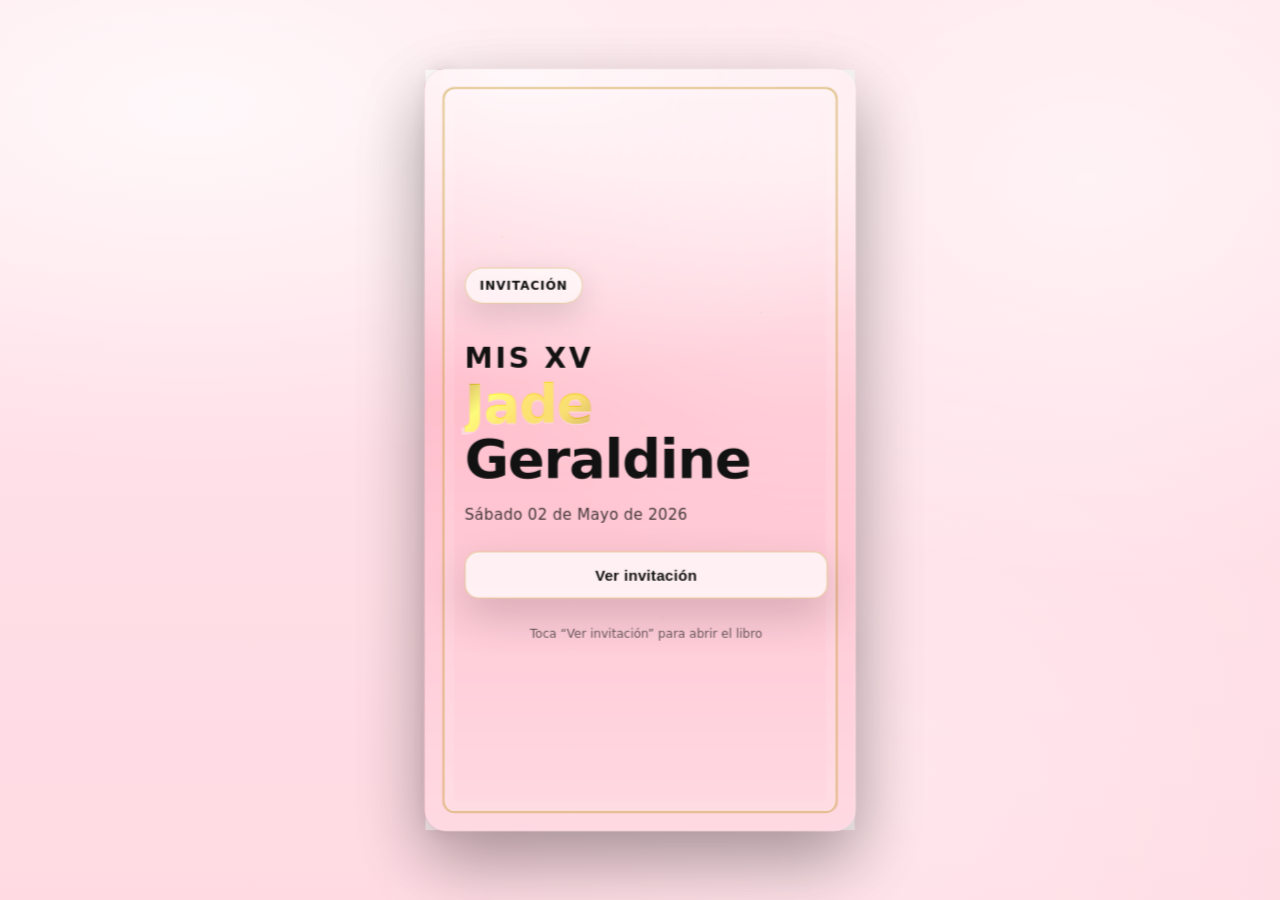
==== index.html @ 967fea39 "add: sección o hoja de Celebración" ====
<!doctype html>
<html lang="es">
  <head>
    <meta charset="utf-8" />
    <meta name="viewport" content="width=device-width, initial-scale=1, viewport-fit=cover" />
    <title>Mis XV - Jade Geraldine</title>
    <meta name="theme-color" content="#ffdae3" />
    <style>
      :root{
        --pink-50:#fff5f7;
        --pink-100:#ffe6ec;
        --pink-200:#ffdae3;
        --pink-300:#f7b7c8;
        --pink-400:#e38b9b;
        --ink:#121212;
        --paper:#fffafc;
        --shadow: rgba(18,18,18,.18);
        --gold: linear-gradient(135deg, #C29118, #FEFB34, #FCD429, #F6CD26, #C29118);
        --gold-ink:#8a5a00;
        --radius: 22px;
        --safe-top: env(safe-area-inset-top, 0px);
        --safe-bottom: env(safe-area-inset-bottom, 0px);
        --safe-left: env(safe-area-inset-left, 0px);
        --safe-right: env(safe-area-inset-right, 0px);
      }

      *{ box-sizing: border-box; }
      html, body { height: 100%; }
      body{
        margin: 0;
        color: var(--ink);
        background-color: var(--pink-200);
        background-image:
          radial-gradient(1200px 600px at 15% 12%, rgba(255,255,255,.75), rgba(255,255,255,0) 60%),
          radial-gradient(900px 700px at 85% 20%, rgba(255,255,255,.55), rgba(255,255,255,0) 58%),
          radial-gradient(900px 900px at 70% 88%, rgba(255,255,255,.30), rgba(255,255,255,0) 60%),
          linear-gradient(180deg, var(--pink-100), var(--pink-200));
        overflow: hidden;
        padding: calc(18px + var(--safe-top)) calc(18px + var(--safe-left)) calc(18px + var(--safe-bottom)) calc(18px + var(--safe-right));
        -webkit-font-smoothing: antialiased;
        -moz-osx-font-smoothing: grayscale;
        font-family: ui-sans-serif, system-ui, -apple-system, Segoe UI, Roboto, Helvetica, Arial, "Apple Color Emoji", "Segoe UI Emoji";
      }

      .stage{
        height: calc(100dvh - (36px + var(--safe-top) + var(--safe-bottom)));
        max-width: 430px;
        margin: 0 auto;
        position: relative;
        display: grid;
        place-items: center;
      }

      .book-wrap{
        width: min(92vw, 430px);
        height: min(86vh, 760px);
        position: relative;
        perspective: 1400px;
        transform-style: preserve-3d;
      }

      .book{
        width: 100%;
        height: 100%;
        position: relative;
        border-radius: var(--radius);
        transform-style: preserve-3d;
      }

      .spine{
        position: absolute;
        left: 0;
        top: 0;
        height: 100%;
        width: 18px;
        border-radius: var(--radius) 0 0 var(--radius);
        background:
          linear-gradient(180deg, rgba(0,0,0,.06), rgba(255,255,255,.10)),
          linear-gradient(180deg, #efb3c3, #e38b9b);
        box-shadow: 8px 0 20px rgba(0,0,0,.18);
        z-index: 6;
        transform: translateZ(2px);
      }

      .cover, .pages-shell{
        position: absolute;
        inset: 0;
        border-radius: var(--radius);
      }

      .cover{
        overflow: hidden;
      }

      .cover{
        z-index: 7;
        transform-origin: left center;
        transform-style: preserve-3d;
        transform: rotateY(0deg) translateZ(4px);
        transition: transform 900ms cubic-bezier(.2,.8,.18,1);
        box-shadow: 0 30px 70px rgba(0,0,0,.22);
        background:
          radial-gradient(900px 520px at 20% 0%, rgba(255,255,255,.8), rgba(255,255,255,0) 60%),
          radial-gradient(700px 700px at 90% 10%, rgba(255,255,255,.55), rgba(255,255,255,0) 62%),
          linear-gradient(180deg, #ffd9e3 0%, #ffc0ce 45%, #ffdae3 100%);
      }

      .cover::before{
        content:"";
        position:absolute;
        inset: 18px;
        border-radius: calc(var(--radius) - 10px);
        border: 2px solid rgba(194,145,24,.45);
        box-shadow:
          inset 0 0 0 1px rgba(255,255,255,.35),
          inset 0 0 0 10px rgba(255,255,255,.10);
      }

      .cover::after{
        content:"";
        position:absolute;
        inset: 0;
        background:
          radial-gradient(2px 2px at 18% 22%, rgba(194,145,24,.25), rgba(194,145,24,0) 70%),
          radial-gradient(2px 2px at 78% 32%, rgba(194,145,24,.20), rgba(194,145,24,0) 70%),
          radial-gradient(2px 2px at 55% 72%, rgba(194,145,24,.16), rgba(194,145,24,0) 70%);
        opacity: .75;
        pointer-events: none;
      }

      .cover-inner{
        height: 100%;
        padding: 34px 28px 26px 40px;
        display: flex;
        flex-direction: column;
        justify-content: center;
        gap: 18px;
        position: relative;
      }

      .badge{
        width: fit-content;
        padding: 10px 14px;
        border-radius: 999px;
        background: rgba(255,255,255,.65);
        border: 1px solid rgba(194,145,24,.35);
        box-shadow: 0 12px 30px rgba(0,0,0,.12);
        font-weight: 700;
        letter-spacing: .08em;
        text-transform: uppercase;
        font-size: 12px;
      }

      .title{
        margin: 0;
        font-size: clamp(34px, 9vw, 54px);
        line-height: 1.02;
        letter-spacing: -.02em;
      }

      .title .gold{
        display: inline-block;
        background: var(--gold);
        -webkit-background-clip: text;
        background-clip: text;
        -webkit-text-fill-color: transparent;
        color: transparent;
        text-shadow: 0 1px 0 rgba(255,255,255,.35);
      }

      .subtitle{
        margin: 0;
        font-size: 15px;
        color: rgba(18,18,18,.78);
        letter-spacing: .02em;
      }

      .open-btn{
        margin-top: 10px;
        width: 100%;
        border: 0;
        cursor: pointer;
        padding: 14px 16px;
        border-radius: 14px;
        font-size: 15px;
        font-weight: 800;
        letter-spacing: .02em;
        background: rgba(255,255,255,.72);
        color: var(--ink);
        box-shadow: 0 18px 42px rgba(0,0,0,.16);
        border: 1px solid rgba(194,145,24,.40);
        transition: transform 180ms ease, box-shadow 180ms ease;
      }

      .open-btn:active{
        transform: translateY(1px) scale(.995);
        box-shadow: 0 12px 28px rgba(0,0,0,.14);
      }

      .hint{
        font-size: 12px;
        color: rgba(18,18,18,.62);
        text-align: center;
        margin-top: 10px;
      }

      .pages-shell{
        z-index: 5;
        background:
          linear-gradient(180deg, rgba(255,255,255,.92), rgba(255,255,255,.84)),
          radial-gradient(1200px 600px at 30% 0%, rgba(255,255,255,.65), rgba(255,255,255,0) 60%);
        border: 1px solid rgba(0,0,0,.06);
        box-shadow: 0 26px 70px rgba(0,0,0,.18);
        transform-style: preserve-3d;
        overflow: visible;
      }

      body.is-open .pages-shell{
        z-index: 10;
      }

      .pages{
        height: 100%;
        overflow: visible;
        position: relative;
        transform-style: preserve-3d;
      }

      .page{
        height: 100%;
        position: absolute;
        inset: 0;
        padding: 30px 22px 28px 34px;
        display: none;
        align-content: start;
        gap: 18px;
        transform-origin: left center;
        transform: rotateY(0deg) translateZ(4px);
        opacity: 0;
        filter: brightness(1);
        transform-style: preserve-3d;
        backface-visibility: hidden;
        transition: transform 900ms cubic-bezier(.2,.8,.18,1), opacity 900ms cubic-bezier(.2,.8,.18,1), filter 900ms cubic-bezier(.2,.8,.18,1);
        z-index: 0;
        background:
          linear-gradient(180deg, rgba(255,255,255,.82), rgba(255,255,255,.62));
        will-change: transform, opacity, filter;
      }

      .page.page-home{
        padding-top: 22px;
        gap: 14px;
      }

      .page.page-ceremony{
        gap: 12px;
      }

      .page.page-home .photo-frame{
        width: min(68%, 240px);
        margin: 2px auto 0;
      }

      .page.page-home .divider{
        margin: 2px 0;
      }

      .page.is-visible{
        display: grid;
        opacity: 1;
      }

      .page.is-shelved{
        display: none !important;
      }

      .page.is-active{
        z-index: 2;
      }

      .page.is-under{
        z-index: 1;
      }

      .page.turn-out{
        transform: rotateY(-150deg) translateZ(10px) translateX(-8px);
        opacity: .98;
        filter: brightness(.95);
        z-index: 3;
        box-shadow: -24px 0 50px rgba(0,0,0,.18);
      }

      .page::before{
        content:"";
        position:absolute;
        inset: 14px 14px 16px 14px;
        border-radius: 18px;
        border: 1px solid rgba(194,145,24,.26);
        pointer-events: none;
      }

      .page::after{
        content:"";
        position:absolute;
        top: 0;
        right: 0;
        width: 70px;
        height: 70px;
        background:
          linear-gradient(225deg, rgba(0,0,0,.10), rgba(0,0,0,0) 55%),
          radial-gradient(60px 60px at 0% 100%, rgba(255,255,255,.85), rgba(255,255,255,0) 70%);
        clip-path: polygon(100% 0, 0 0, 100% 100%);
        opacity: .25;
        pointer-events: none;
      }

      .kicker{
        font-weight: 800;
        letter-spacing: .12em;
        text-transform: uppercase;
        font-size: 12px;
        color: rgba(18,18,18,.70);
      }

      .name{
        margin: 0;
        font-size: clamp(44px, 12vw, 70px);
        line-height: .98;
        letter-spacing: -.03em;
      }

      .date{
        display: flex;
        align-items: baseline;
        gap: 10px;
        font-weight: 900;
        justify-content: center;
        align-self: center;
        text-align: center;
        font-size: clamp(18px, 5.4vw, 24px);
      }

      .date .d{
        font-size: inherit;
      }

      .date .sep{
        width: 10px;
        height: 10px;
        border-radius: 999px;
        background: rgba(18,18,18,.20);
        transform: translateY(-5px);
      }

      .date .m, .date .y{
        font-size: inherit;
        letter-spacing: .02em;
      }

      .countdown{
        width: 100%;
        display: grid;
        grid-template-columns: repeat(4, 1fr);
        gap: 10px;
        background: rgba(255,255,255,.70);
        border: 1px solid rgba(0,0,0,.06);
        border-radius: 16px;
        padding: 12px;
        box-shadow: 0 16px 40px rgba(0,0,0,.14);
      }

      .cd-item{
        display: grid;
        justify-items: center;
        gap: 4px;
        padding: 8px 6px;
        border-radius: 12px;
        background: rgba(255,255,255,.72);
        border: 1px solid rgba(194,145,24,.16);
      }

      .cd-num{
        font-variant-numeric: tabular-nums;
        font-size: 20px;
        font-weight: 900;
        background: var(--gold);
        -webkit-background-clip: text;
        background-clip: text;
        -webkit-text-fill-color: transparent;
        color: transparent;
      }

      .cd-label{
        font-size: 11px;
        letter-spacing: .06em;
        text-transform: uppercase;
        color: rgba(18,18,18,.62);
        font-weight: 800;
      }

      .divider{
        width: 100%;
        height: 1px;
        background: linear-gradient(90deg, rgba(194,145,24,0), rgba(194,145,24,.55), rgba(194,145,24,0));
        margin: 6px 0;
      }

      .text{
        margin: 0;
        color: rgba(18,18,18,.78);
        line-height: 1.55;
        font-size: 14px;
      }

      .photo-frame{
        width: min(72%, 260px);
        aspect-ratio: 1 / 1;
        border-radius: 999px;
        margin: 4px auto 2px;
        padding: 10px;
        background: var(--gold);
        box-shadow: 0 18px 46px rgba(0,0,0,.16);
        position: relative;
      }

      .photo-frame::before{
        content:"";
        position:absolute;
        inset: 7px;
        border-radius: 999px;
        background: rgba(255,255,255,.65);
      }

      .photo{
        position: relative;
        width: 100%;
        height: 100%;
        border-radius: 999px;
        display: block;
        object-fit: cover;
        box-shadow: inset 0 0 0 1px rgba(0,0,0,.06);
        background: rgba(255,255,255,.92);
      }

      body.is-open .cover{
        transform: rotateY(-150deg) translateZ(4px);
        pointer-events: none;
        z-index: 3;
      }

      body.is-open{
        overflow: hidden;
      }

      .topbar{
        position: absolute;
        top: 12px;
        right: 12px;
        left: 12px;
        z-index: 8;
        display: flex;
        justify-content: space-between;
        align-items: center;
        gap: 10px;
        pointer-events: none;
      }

      .chip{
        pointer-events: auto;
        display: inline-flex;
        align-items: center;
        gap: 8px;
        padding: 10px 12px;
        border-radius: 999px;
        background: rgba(255,255,255,.68);
        border: 1px solid rgba(0,0,0,.08);
        box-shadow: 0 14px 36px rgba(0,0,0,.12);
        font-weight: 800;
        font-size: 12px;
      }

      .chip b{
        font-weight: 900;
        background: var(--gold);
        -webkit-background-clip: text;
        background-clip: text;
        -webkit-text-fill-color: transparent;
        color: transparent;
      }

      .chip button{
        border: 0;
        background: transparent;
        cursor: pointer;
        font: inherit;
        padding: 0;
        color: rgba(18,18,18,.7);
      }

      .chip.is-hidden{
        opacity: 0 !important;
        visibility: hidden !important;
        pointer-events: none !important;
      }

      .hide-when-closed{ opacity: 0; transform: translateY(-6px); transition: opacity 240ms ease, transform 240ms ease; }
      body.is-open .hide-when-closed{ opacity: 1; transform: translateY(0px); }

      .pager{
        position: absolute;
        left: 28px;
        right: 28px;
        bottom: 34px;
        z-index: 14;
        display: flex;
        justify-content: space-between;
        gap: 10px;
        opacity: 0;
        --pager-z: 130px;
        transform: translate3d(0,10px,var(--pager-z));
        pointer-events: none;
        transition: opacity 240ms ease, transform 240ms ease;
      }

      body.is-open .pager{
        opacity: 1;
        transform: translate3d(0,0,var(--pager-z));
        pointer-events: auto;
      }

      .pager-btn{
        border: 1px solid rgba(0,0,0,.55);
        background: rgba(255,255,255,.92);
        color: rgba(0,0,0,.92);
        border-radius: 12px;
        padding: 10px 16px;
        font-size: 14px;
        font-weight: 800;
        cursor: pointer;
        min-width: 112px;
        box-shadow: 0 12px 28px rgba(0,0,0,.12);
        transition: transform 140ms ease, opacity 140ms ease;
      }

      .pager-indicator{
        position: absolute;
        left: 50%;
        top: 50%;
        transform: translate(-50%, -50%);
        font-weight: 800;
        letter-spacing: .08em;
        color: rgba(0,0,0,.45);
        font-size: 12px;
        pointer-events: none;
        user-select: none;
      }

      .poem{
        margin: 0;
        color: rgba(18,18,18,.78);
        line-height: 1.7;
        font-size: 14px;
        white-space: pre-line;
      }

      .map-card{
        border-radius: 18px;
        overflow: hidden;
        border: 1px solid rgba(0,0,0,.10);
        background: rgba(255,255,255,.70);
        box-shadow: 0 18px 46px rgba(0,0,0,.12);
      }

      .map-embed{
        width: 100%;
        height: clamp(190px, 30vh, 260px);
        border: 0;
        display: block;
      }

      .map-actions{
        display: flex;
        gap: 10px;
      }

      .map-link{
        text-decoration: none;
        display: inline-flex;
        align-items: center;
        justify-content: center;
      }

      .pager-btn:active{
        transform: scale(.98);
      }

      .pager-btn.is-hidden{
        opacity: 0;
        visibility: hidden;
        pointer-events: none;
      }

      .pager-btn.is-disabled{
        opacity: .45;
        pointer-events: none;
      }

      .music-toggle{
        position: absolute;
        top: 22px;
        right: 18px;
        z-index: 12;
        width: 58px;
        height: 58px;
        border-radius: 999px;
        border: 2px solid rgba(255,255,255,.42);
        background: rgba(22,22,24,.55);
        -webkit-backdrop-filter: blur(2px);
        backdrop-filter: blur(2px);
        box-shadow: 0 14px 30px rgba(0,0,0,.26);
        display: grid;
        place-items: center;
        cursor: pointer;
        opacity: 0;
        --music-z: 120px;
        transform: translate3d(0,-8px,var(--music-z));
        pointer-events: none;
        transition: opacity 220ms ease, transform 220ms ease;
        touch-action: manipulation;
      }

      body.is-open .music-toggle{
        opacity: 1;
        transform: translate3d(0,0,var(--music-z));
        pointer-events: auto;
      }

      .music-toggle svg{
        width: 30px;
        height: 30px;
        color: #f2f2f2;
        display: block;
        filter: drop-shadow(0 2px 2px rgba(0,0,0,.3));
      }

      .music-toggle.is-playing svg{
        animation: pulseMusic 1.5s ease-in-out infinite;
      }

      .music-toggle .music-slash{
        opacity: 0;
        transition: opacity 180ms ease;
      }

      .music-toggle.is-muted .music-slash{
        opacity: 1;
      }

      @keyframes pulseMusic{
        0% { transform: scale(1); }
        50% { transform: scale(.88); }
        100% { transform: scale(1); }
      }

      @media (prefers-reduced-motion: reduce){
        .cover{ transition: none; }
        .page{ animation: none !important; }
        .open-btn{ transition: none; }
        .music-toggle svg{ animation: none !important; }
      }
    </style>
  </head>
  <body>
    <main class="stage" aria-label="Invitación de XV años">
      <div class="book-wrap">
        <div class="topbar">
          <div class="chip hide-when-closed" id="dateChip" aria-hidden="true"><b>02</b> / <span id="monthChip">MAYO</span> / <span id="yearChip">2026</span></div>
        </div>

        <div class="book" role="region" aria-label="Libro de invitación">
          <div class="spine" aria-hidden="true"></div>

          <section class="pages-shell" aria-label="Páginas">
            <div class="pages" id="pages" tabindex="0">
              <section class="page page-home" data-page="1" aria-label="Página 1">
                <div class="kicker">Mis XV</div>
                <h1 class="name">
                  <span class="gold">Jade</span> Geraldine
                </h1>
                <div class="photo-frame" aria-label="Foto">
                  <img class="photo" src="./foto.png" alt="Foto de Jade Geraldine" loading="eager" decoding="async" />
                </div>
                <div class="date" aria-label="Fecha del evento">
                  <div class="d">02</div>
                  <div class="sep" aria-hidden="true"></div>
                  <div class="m">MAYO</div>
                  <div class="sep" aria-hidden="true"></div>
                  <div class="y">2026</div>
                </div>
                <div class="divider"></div>
                <div class="countdown" aria-label="Cuenta regresiva">
                  <div class="cd-item">
                    <div class="cd-num" id="cdDays">--</div>
                    <div class="cd-label">Días</div>
                  </div>
                  <div class="cd-item">
                    <div class="cd-num" id="cdHours">--</div>
                    <div class="cd-label">Horas</div>
                  </div>
                  <div class="cd-item">
                    <div class="cd-num" id="cdMins">--</div>
                    <div class="cd-label">Min</div>
                  </div>
                  <div class="cd-item">
                    <div class="cd-num" id="cdSecs">--</div>
                    <div class="cd-label">Seg</div>
                  </div>
                </div>
              </section>

              <section class="page is-shelved" data-page="6" aria-label="Página 6">
                <div class="kicker">Detalles</div>
                <h2 class="title" style="margin:0">
                  <span class="gold">Jade</span> Geraldine
                </h2>
                <div class="photo-frame" aria-label="Foto">
                  <img class="photo" src="./foto.png" alt="Foto de Jade Geraldine" loading="lazy" decoding="async" />
                </div>
                <p class="text">Página extra para que puedas probar el efecto de “pasar hoja” con Siguiente/Anterior.</p>
                <div class="divider"></div>
                <p class="text" style="font-weight:800">Sábado 02 de Mayo de 2026</p>
                <p class="text">Aquí después agregamos: ceremonia, recepción, ubicación, dress code, confirmación y galería.</p>
              </section>

              <section class="page" data-page="2" aria-label="Página 2">
                <div class="kicker">Poema</div>
                <h2 class="title" style="margin:0">
                  XV Años: <span class="gold">Un recuerdo que perdura</span>
                </h2>
                <div class="divider"></div>
                <p class="poem">Quince años no son solo tiempo, son huellas, risas y un gran camino.
Hoy que el festejo ha llegado a su calma, el agradecimiento florece en mi alma.</p>
                <p class="poem">Gracias por ser cómplices de este momento,
por el cariño, el apoyo y el sentimiento.
Llevo conmigo el recuerdo de este día,
y el amor de quienes son mi mayor alegría.</p>
                <p class="poem">Comienza una etapa, un nuevo destino,
más firme, más fuerte y más definido.
Gracias por ser parte de mi historia,
guardaré estos XV como mi mejor memoria.</p>
              </section>

              <section class="page" data-page="3" aria-label="Página 3">
                <div class="kicker">Agradecimientos</div>
                <h2 class="title" style="margin:0">Gracias</h2>
                <div class="divider"></div>
                <p class="poem">Hoy celebro un sueño rodeada de las personas que más quiero. Gracias a mis papás y padrinos por ser mi mayor apoyo; gracias por su presencia y cariño constante. A todos los que nos acompañan: gracias por hacer de esta noche un recuerdo eterno. ¡Gracias por ser parte de mi historia!</p>
                <div class="divider"></div>
                <p class="poem"><b>Papás:</b> Ana Belén Corrales Carrillo</p>
                <p class="poem"><b>Padrinos:</b> Eugenia Carrillo Sánchez<br />Lázaro Corrales Hernández</p>
              </section>

              <section class="page page-ceremony" data-page="4" aria-label="Página 4">
                <div class="kicker">Ceremonia</div>
                <h2 class="title" style="margin:0">Parroquia del Sagrado Corazón de Jesús</h2>
                <div class="divider"></div>
                <div class="map-card" aria-label="Mapa de ubicación">
                  <iframe
                    class="map-embed"
                    loading="lazy"
                    referrerpolicy="no-referrer-when-downgrade"
                    src="https://www.google.com/maps?q=Parroquia%20del%20Sagrado%20Coraz%C3%B3n%20de%20Jes%C3%BAs%20Cabo%20San%20Roque%2028%2C%20Amp.%20Gabriel%20Hern%C3%A1ndez%2C%20Gustavo%20A.%20Madero%2C%2007080%20Ciudad%20de%20M%C3%A9xico%2C%20CDMX&output=embed"
                    title="Mapa - Ceremonia"
                    aria-label="Google Maps - Ceremonia"
                  ></iframe>
                </div>
                <p class="poem"><b>Dirección:</b> Cabo San Roque 28, Amp. Gabriel Hernández, Gustavo A. Madero, 07080 Ciudad de México, CDMX</p>
                <p class="poem"><b>Hora:</b> 7:00 PM</p>
              </section>

              <section class="page page-ceremony" data-page="5" aria-label="Página 5">
                <div class="kicker">Celebración</div>
                <h2 class="title" style="margin:0">JARDIN BETO´S</h2>
                <div class="divider"></div>
                <div class="map-card" aria-label="Mapa de ubicación">
                  <iframe
                    class="map-embed"
                    loading="lazy"
                    referrerpolicy="no-referrer-when-downgrade"
                    src="https://www.google.com/maps?q=Gral.%20Mariano%20Salas%20198%2C%20Triunfo%20de%20la%20Rep%C3%BAblica%2C%20Gustavo%20A.%20Madero%2C%2007070%20Ciudad%20de%20M%C3%A9xico%2C%20CDMX&output=embed"
                    title="Mapa - Celebración"
                    aria-label="Google Maps - Celebración"
                  ></iframe>
                </div>
                <p class="poem"><b>Dirección:</b> Gral. Mariano Salas 198, Triunfo de la República, Gustavo A. Madero, 07070 Ciudad de México, CDMX</p>
                <p class="poem"><b>Hora:</b> 8:30 PM</p>
              </section>
            </div>
          </section>

          <button class="music-toggle" id="musicToggle" type="button" aria-label="Reproducir música">
            <svg viewBox="0 0 24 24" aria-hidden="true" focusable="false">
              <path id="musicNotePath" fill="currentColor" d="M12 3v10.55A4 4 0 1 0 14 17V7h4V3h-6z"></path>
              <path class="music-slash" id="musicSlashPath" d="M5 19L19 5" fill="none" stroke="currentColor" stroke-width="2.2" stroke-linecap="round"></path>
            </svg>
          </button>

          <div class="pager" aria-label="Navegación de páginas">
            <button type="button" class="pager-btn is-hidden" id="prevPage">Anterior</button>
            <div class="pager-indicator" id="pageIndicator" aria-label="Número de página">1</div>
            <button type="button" class="pager-btn" id="nextPage">Siguiente</button>
          </div>

          <audio id="music" preload="auto" loop>
            <source src="./song.mp4" type="audio/mp4" />
          </audio>

          <section class="cover" aria-label="Portada">
            <div class="cover-inner">
              <div class="badge">Invitación</div>
              <h1 class="title">
                <span style="font-size:.52em; font-weight:800; letter-spacing:.10em; text-transform:uppercase;">Mis XV</span><br />
                <span class="gold">Jade</span> Geraldine
              </h1>
              <p class="subtitle">Sábado 02 de Mayo de 2026</p>
              <button class="open-btn" id="openInvitation" type="button">Ver invitación</button>
              <div class="hint">Toca “Ver invitación” para abrir el libro</div>
            </div>
          </section>
        </div>
      </div>
    </main>

    <script>
      (function () {
        const openBtn = document.getElementById('openInvitation');
        const dateChip = document.getElementById('dateChip');
        const prevPageBtn = document.getElementById('prevPage');
        const nextPageBtn = document.getElementById('nextPage');
        const pageIndicator = document.getElementById('pageIndicator');
        const music = document.getElementById('music');
        const musicToggle = document.getElementById('musicToggle');
        const musicSlashPath = document.getElementById('musicSlashPath');
        const pageEls = Array.from(document.querySelectorAll('.page:not(.is-shelved)'));

        const cdDays = document.getElementById('cdDays');
        const cdHours = document.getElementById('cdHours');
        const cdMins = document.getElementById('cdMins');
        const cdSecs = document.getElementById('cdSecs');
        const prefersReducedMotion = window.matchMedia('(prefers-reduced-motion: reduce)').matches;
        let currentPageIndex = 0;
        let isTransitioning = false;

        const target = new Date(2026, 4, 2, 0, 0, 0, 0);

        function pad2(n) {
          return String(n).padStart(2, '0');
        }

        function updateCountdown() {
          const now = new Date();
          const diff = Math.max(0, target.getTime() - now.getTime());
          const totalSeconds = Math.floor(diff / 1000);
          const days = Math.floor(totalSeconds / 86400);
          const hours = Math.floor((totalSeconds % 86400) / 3600);
          const mins = Math.floor((totalSeconds % 3600) / 60);
          const secs = totalSeconds % 60;

          cdDays.textContent = String(days);
          cdHours.textContent = pad2(hours);
          cdMins.textContent = pad2(mins);
          cdSecs.textContent = pad2(secs);
        }

        updateCountdown();
        window.setInterval(updateCountdown, 1000);

        function updateMusicButton() {
          const isPlaying = !music.paused && !music.ended;
          musicToggle.classList.toggle('is-playing', isPlaying);
          musicToggle.classList.toggle('is-muted', !isPlaying);
          musicSlashPath.style.opacity = isPlaying ? '0' : '1';
          musicToggle.setAttribute('aria-label', isPlaying ? 'Pausar música' : 'Reproducir música');
        }

        function setMusicPlaying(shouldPlay) {
          if (shouldPlay) {
            music.muted = false;
            music.volume = 0.7;
            music.play()
              .then(updateMusicButton)
              .catch(updateMusicButton);
            return;
          }
          music.pause();
          music.muted = true;
          updateMusicButton();
        }

        function updateNavButtons() {
          prevPageBtn.classList.toggle('is-hidden', currentPageIndex === 0);
          nextPageBtn.classList.toggle('is-disabled', currentPageIndex === pageEls.length - 1);
          dateChip.classList.add('is-hidden');
          pageIndicator.textContent = String(currentPageIndex + 1);
        }

        function clearAnimClasses(el) {
          el.classList.remove('turn-out');
        }

        function changePage(nextIndex, direction) {
          if (isTransitioning || nextIndex < 0 || nextIndex >= pageEls.length || nextIndex === currentPageIndex) return;
          isTransitioning = true;

          const current = pageEls[currentPageIndex];
          const next = pageEls[nextIndex];
          const outClass = 'turn-out';

          clearAnimClasses(current);
          clearAnimClasses(next);

          if (prefersReducedMotion) {
            current.classList.remove('is-active', 'is-visible');
            next.classList.add('is-visible', 'is-active');
            currentPageIndex = nextIndex;
            updateNavButtons();
            isTransitioning = false;
            return;
          }

          next.classList.add('is-visible', 'is-under');
          requestAnimationFrame(() => {
            current.classList.add('is-visible');
            current.classList.add(outClass);
          });

          window.setTimeout(() => {
            current.classList.remove('is-active', 'is-visible');
            clearAnimClasses(current);
            next.classList.remove('is-under');
            next.classList.add('is-active');
            currentPageIndex = nextIndex;
            updateNavButtons();
            isTransitioning = false;
          }, 900);
        }

        openBtn.addEventListener('click', () => {
          document.body.classList.add('is-open');
          setMusicPlaying(true);
          currentPageIndex = 0;
          pageEls.forEach((el, idx) => {
            clearAnimClasses(el);
            el.classList.toggle('is-active', idx === 0);
            el.classList.toggle('is-visible', idx === 0);
          });
          updateNavButtons();
        });

        let lastToggleAt = 0;
        function toggleMusic(event) {
          if (event) {
            event.preventDefault();
            event.stopPropagation();
          }
          const now = Date.now();
          if (now - lastToggleAt < 420) return;
          lastToggleAt = now;
          setMusicPlaying(music.paused);
        }

        const supportsPointer = 'PointerEvent' in window;
        if (supportsPointer) {
          musicToggle.addEventListener('pointerdown', toggleMusic, { passive: false });
          musicToggle.addEventListener('click', (event) => {
            event.preventDefault();
            event.stopPropagation();
          }, { passive: false });
        } else {
          musicToggle.addEventListener('touchstart', toggleMusic, { passive: false });
          musicToggle.addEventListener('click', toggleMusic);
        }

        music.addEventListener('play', updateMusicButton);
        music.addEventListener('pause', updateMusicButton);

        nextPageBtn.addEventListener('click', () => {
          changePage(currentPageIndex + 1, 'next');
        });

        prevPageBtn.addEventListener('click', () => {
          changePage(currentPageIndex - 1, 'prev');
        });

        pageEls.forEach((el) => el.classList.remove('is-active', 'is-visible', 'is-under'));
        pageEls[0].classList.add('is-active', 'is-visible');
        music.muted = true;
        updateMusicButton();
        updateNavButtons();
      })();
    </script>
  </body>
</html>
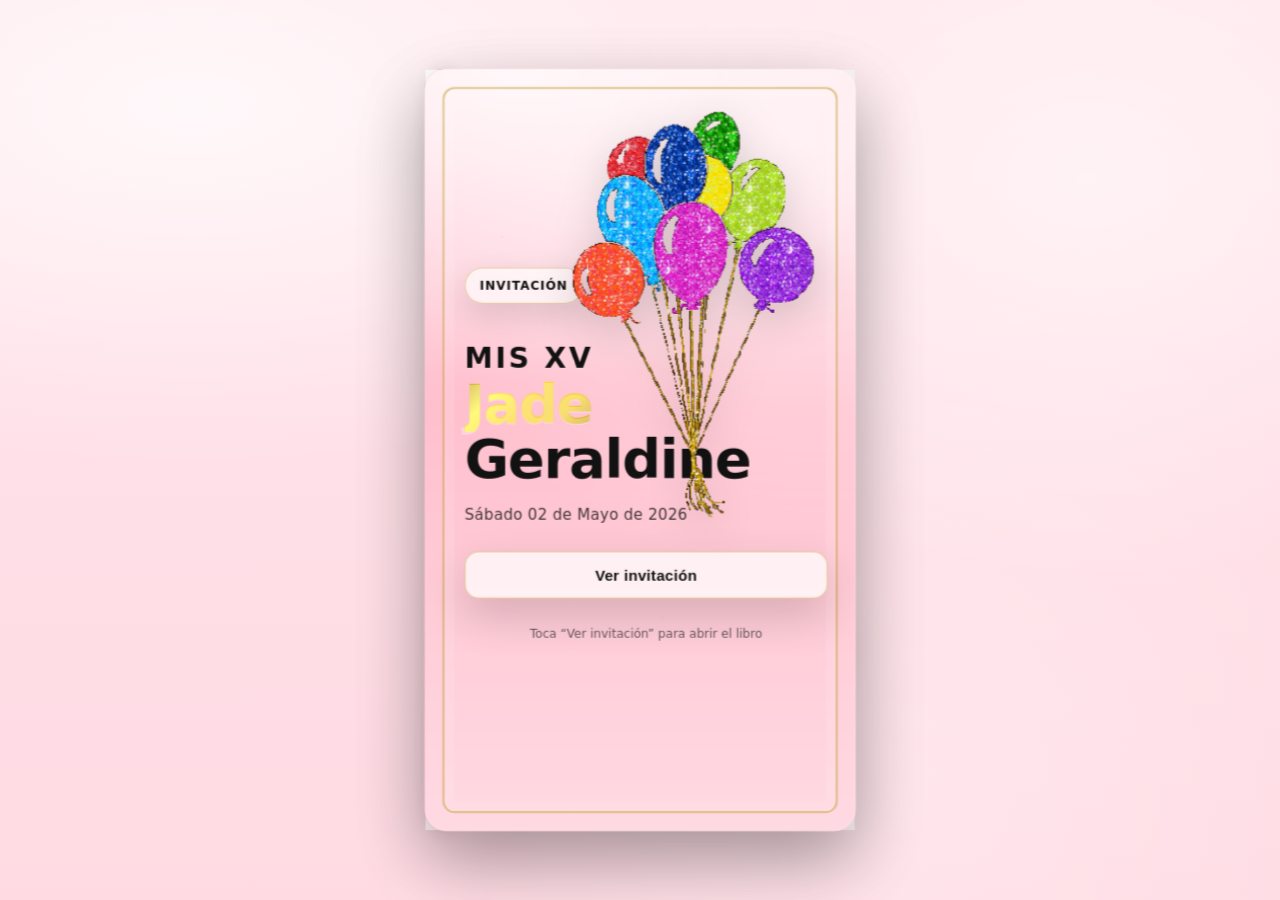
==== commit 4613abf4: "add: gifs" ====
--- a/index.html
+++ b/index.html
@@ -253,7 +253,20 @@
       }
 
       .page.page-ceremony{
-        gap: 12px;
+        gap: 10px;
+      }
+
+      .page.page-ceremony .divider{
+        margin: 6px 0 10px;
+      }
+
+      .page.page-ceremony .map-card{
+        margin-top: 0px;
+      }
+
+      .page.page-ceremony .poem{
+        font-size: 14px;
+        line-height: 1.55;
       }
 
       .page.page-home .photo-frame{
@@ -510,7 +523,7 @@
         position: absolute;
         left: 28px;
         right: 28px;
-        bottom: 34px;
+        bottom: 24px;
         z-index: 14;
         display: flex;
         justify-content: space-between;
@@ -573,7 +586,7 @@
 
       .map-embed{
         width: 100%;
-        height: clamp(190px, 30vh, 260px);
+        height: clamp(200px, 32vh, 280px);
         border: 0;
         display: block;
       }
@@ -588,6 +601,63 @@
         display: inline-flex;
         align-items: center;
         justify-content: center;
+      }
+
+      .thanks-gif{
+        position: absolute;
+        right: 26px;
+        bottom: 74px;
+        width: clamp(132px, 33vw, 198px);
+        height: auto;
+        z-index: 6;
+        pointer-events: none;
+        user-select: none;
+        filter: drop-shadow(0 10px 18px rgba(0,0,0,.18));
+      }
+
+      .balloons-gif{
+        position: absolute;
+        right: 42px;
+        top: clamp(14px, 4.8vh, 50px);
+        width: clamp(128px, 36vw, 240px);
+        height: auto;
+        z-index: 2;
+        pointer-events: none;
+        user-select: none;
+        filter: drop-shadow(0 12px 20px rgba(0,0,0,.16));
+      }
+
+      .ceremony-title-wrap{
+        display: flex;
+        align-items: flex-start;
+        justify-content: space-between;
+        gap: 10px;
+      }
+
+      .ceremony-title{
+        margin: 0;
+        font-size: clamp(28px, 6.8vw, 40px);
+        line-height: 1.05;
+        padding-right: clamp(92px, 22vw, 156px);
+      }
+
+      .celebration-title{
+        margin: 0;
+        font-size: clamp(26px, 6.4vw, 38px);
+        line-height: 1.05;
+        white-space: nowrap;
+      }
+
+      .church-gif{
+        position: absolute;
+        right: 24px;
+        top: clamp(62px, 10.5vh, 96px);
+        width: clamp(96px, 22vw, 160px);
+        height: auto;
+        z-index: 2;
+        pointer-events: none;
+        user-select: none;
+        filter: drop-shadow(0 8px 14px rgba(0,0,0,.16));
       }
 
       .pager-btn:active{
@@ -758,11 +828,13 @@
                 <div class="divider"></div>
                 <p class="poem"><b>Papás:</b> Ana Belén Corrales Carrillo</p>
                 <p class="poem"><b>Padrinos:</b> Eugenia Carrillo Sánchez<br />Lázaro Corrales Hernández</p>
+                <img class="thanks-gif" src="./gracias.gif" alt="" aria-hidden="true" loading="lazy" decoding="async" />
               </section>
 
               <section class="page page-ceremony" data-page="4" aria-label="Página 4">
                 <div class="kicker">Ceremonia</div>
-                <h2 class="title" style="margin:0">Parroquia del Sagrado Corazón de Jesús</h2>
+                <h2 class="title ceremony-title">Parroquia del Sagrado<br />Corazón de<br />Jesús</h2>
+                <img class="church-gif" src="./iglesia.gif" alt="" aria-hidden="true" loading="lazy" decoding="async" />
                 <div class="divider"></div>
                 <div class="map-card" aria-label="Mapa de ubicación">
                   <iframe
@@ -780,7 +852,7 @@
 
               <section class="page page-ceremony" data-page="5" aria-label="Página 5">
                 <div class="kicker">Celebración</div>
-                <h2 class="title" style="margin:0">JARDIN BETO´S</h2>
+                <h2 class="title celebration-title">JARDIN BETO´S</h2>
                 <div class="divider"></div>
                 <div class="map-card" aria-label="Mapa de ubicación">
                   <iframe
@@ -818,6 +890,7 @@
           <section class="cover" aria-label="Portada">
             <div class="cover-inner">
               <div class="badge">Invitación</div>
+              <img class="balloons-gif" src="./globos.gif" alt="" aria-hidden="true" loading="lazy" decoding="async" />
               <h1 class="title">
                 <span style="font-size:.52em; font-weight:800; letter-spacing:.10em; text-transform:uppercase;">Mis XV</span><br />
                 <span class="gold">Jade</span> Geraldine
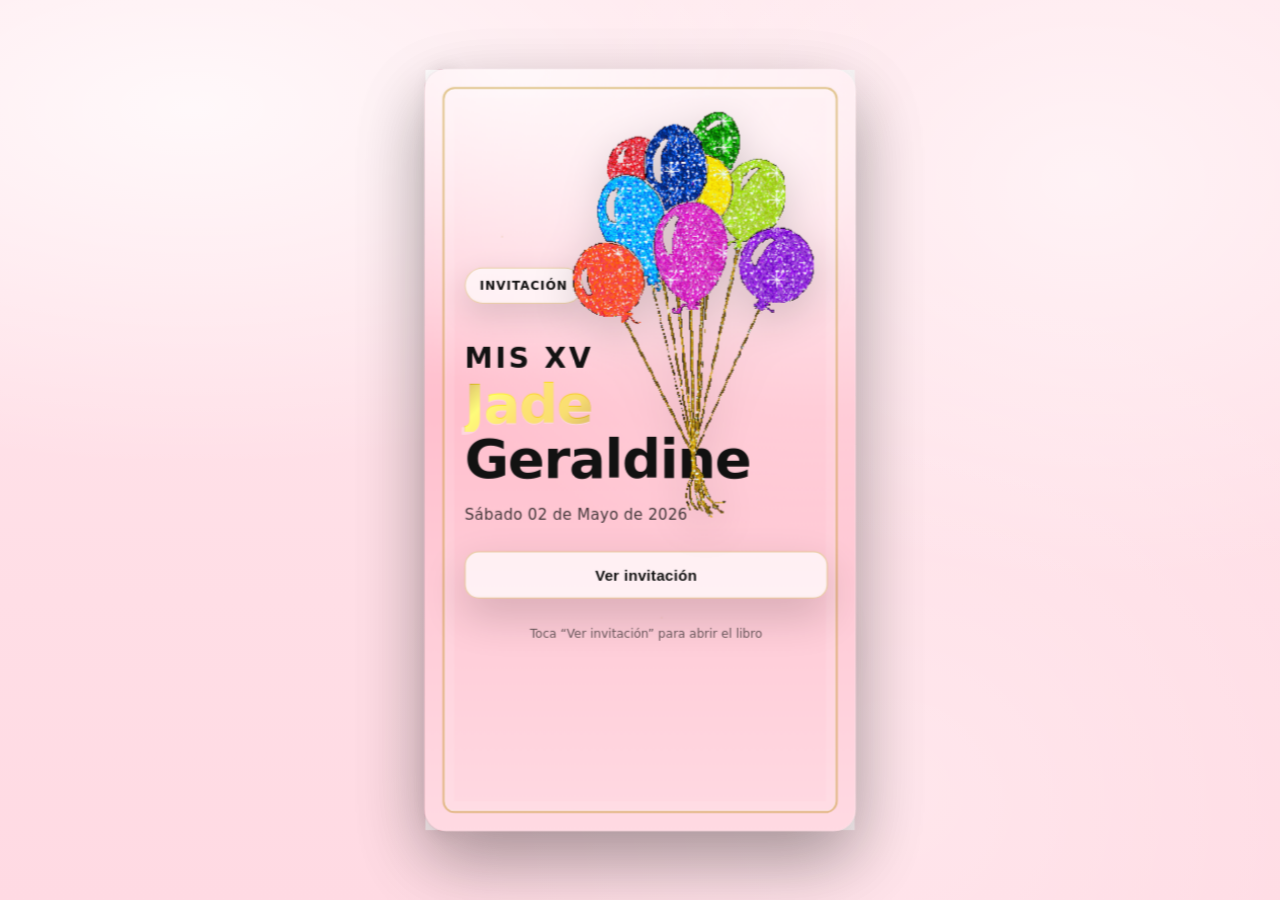
==== commit 691daaff: "add: gif en la hoja celebración" ====
--- a/index.html
+++ b/index.html
@@ -608,6 +608,18 @@
         right: 26px;
         bottom: 74px;
         width: clamp(132px, 33vw, 198px);
+        height: auto;
+        z-index: 6;
+        pointer-events: none;
+        user-select: none;
+        filter: drop-shadow(0 10px 18px rgba(0,0,0,.18));
+      }
+
+      .party-gif{
+        position: absolute;
+        right: 26px;
+        bottom: 38px;
+        width: clamp(164px, 44vw, 246px);
         height: auto;
         z-index: 6;
         pointer-events: none;
@@ -866,6 +878,7 @@
                 </div>
                 <p class="poem"><b>Dirección:</b> Gral. Mariano Salas 198, Triunfo de la República, Gustavo A. Madero, 07070 Ciudad de México, CDMX</p>
                 <p class="poem"><b>Hora:</b> 8:30 PM</p>
+                <img class="party-gif" src="./party2.gif" alt="" aria-hidden="true" loading="lazy" decoding="async" />
               </section>
             </div>
           </section>
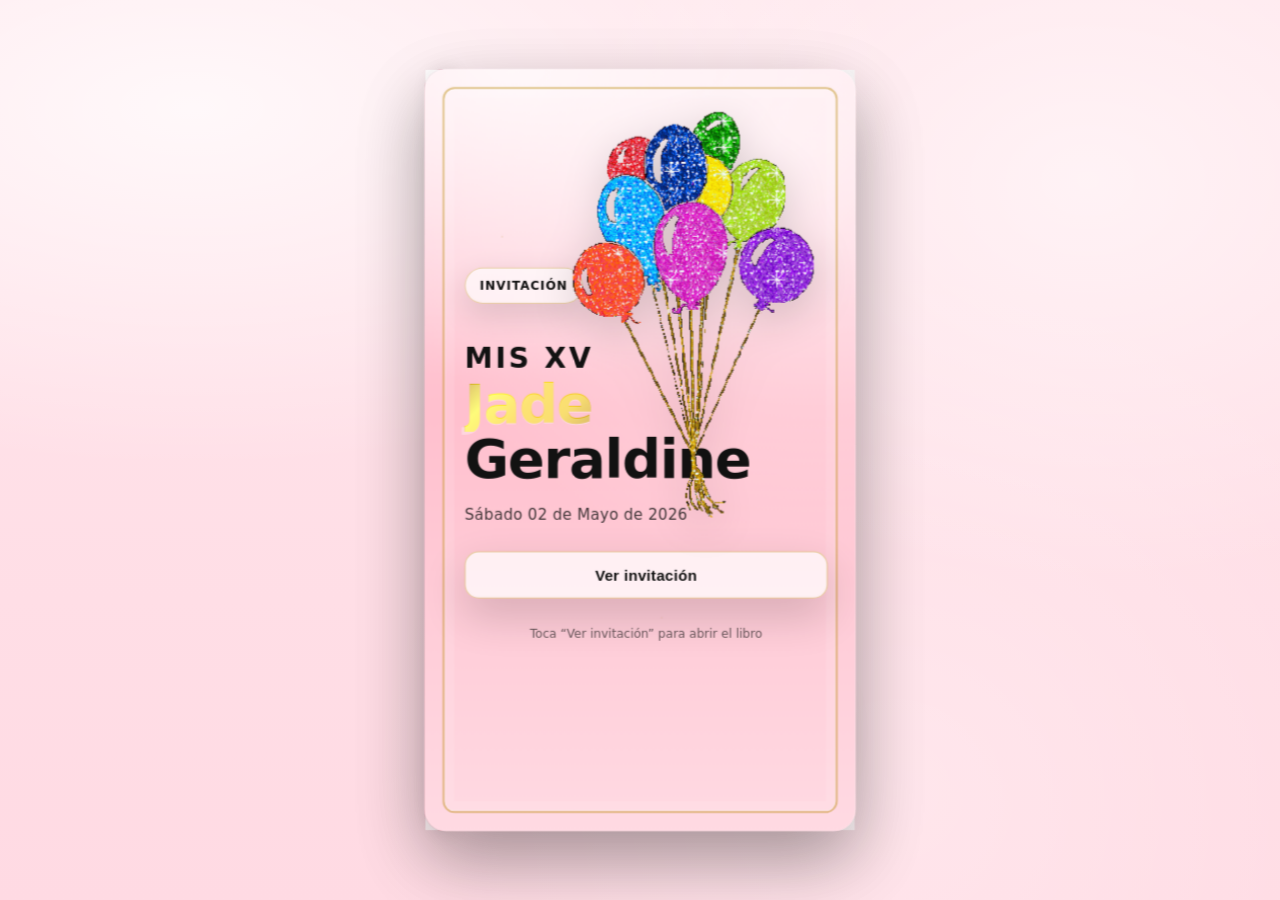
==== commit 6d5bffe4: "add: corona.gif en la primera hoja o página" ====
--- a/index.html
+++ b/index.html
@@ -269,9 +269,15 @@
         line-height: 1.55;
       }
 
+      .page.page-home .photo-stack{
+        width: min(68%, 240px);
+        margin: 30px auto 0;
+        position: relative;
+      }
+
       .page.page-home .photo-frame{
-        width: min(68%, 240px);
-        margin: 2px auto 0;
+        width: 100%;
+        margin: 56px 0 0;
       }
 
       .page.page-home .divider{
@@ -453,6 +459,19 @@
         object-fit: cover;
         box-shadow: inset 0 0 0 1px rgba(0,0,0,.06);
         background: rgba(255,255,255,.92);
+      }
+
+      .crown-gif{
+        position: absolute;
+        left: 50%;
+        top: -60px;
+        transform: translateX(-50%);
+        width: clamp(152px, 40vw, 224px);
+        height: auto;
+        z-index: 4;
+        pointer-events: none;
+        user-select: none;
+        filter: drop-shadow(0 10px 16px rgba(0,0,0,.18));
       }
 
       body.is-open .cover{
@@ -769,8 +788,11 @@
                 <h1 class="name">
                   <span class="gold">Jade</span> Geraldine
                 </h1>
-                <div class="photo-frame" aria-label="Foto">
-                  <img class="photo" src="./foto.png" alt="Foto de Jade Geraldine" loading="eager" decoding="async" />
+                <div class="photo-stack" aria-label="Foto">
+                  <img class="crown-gif" src="./corona.gif" alt="" aria-hidden="true" loading="lazy" decoding="async" />
+                  <div class="photo-frame">
+                    <img class="photo" src="./foto.png" alt="Foto de Jade Geraldine" loading="eager" decoding="async" />
+                  </div>
                 </div>
                 <div class="date" aria-label="Fecha del evento">
                   <div class="d">02</div>
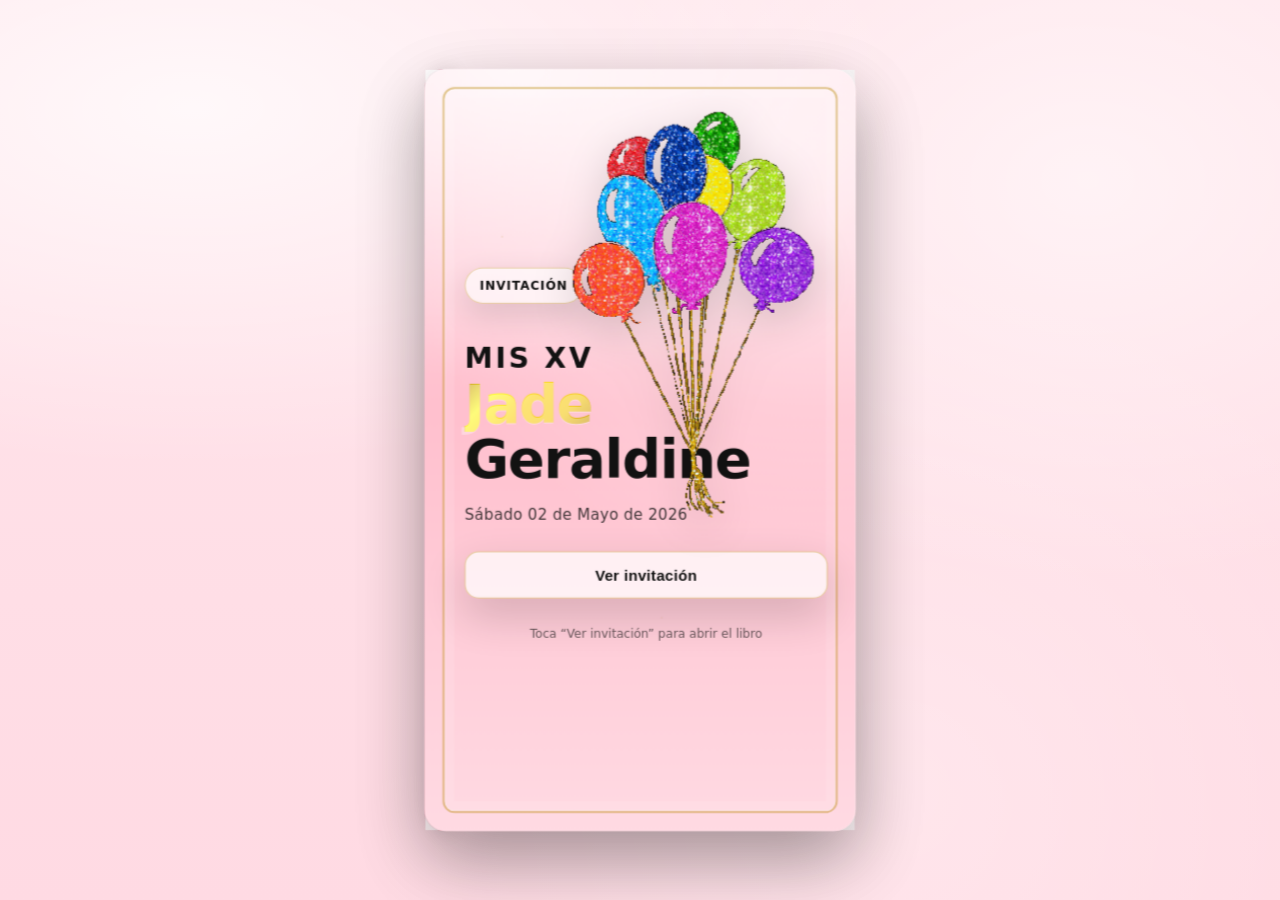
==== commit 827dda4c: "change: posición del gif corona" ====
--- a/index.html
+++ b/index.html
@@ -463,7 +463,7 @@
 
       .crown-gif{
         position: absolute;
-        left: 50%;
+        left: calc(50% + 18px);
         top: -60px;
         transform: translateX(-50%);
         width: clamp(152px, 40vw, 224px);
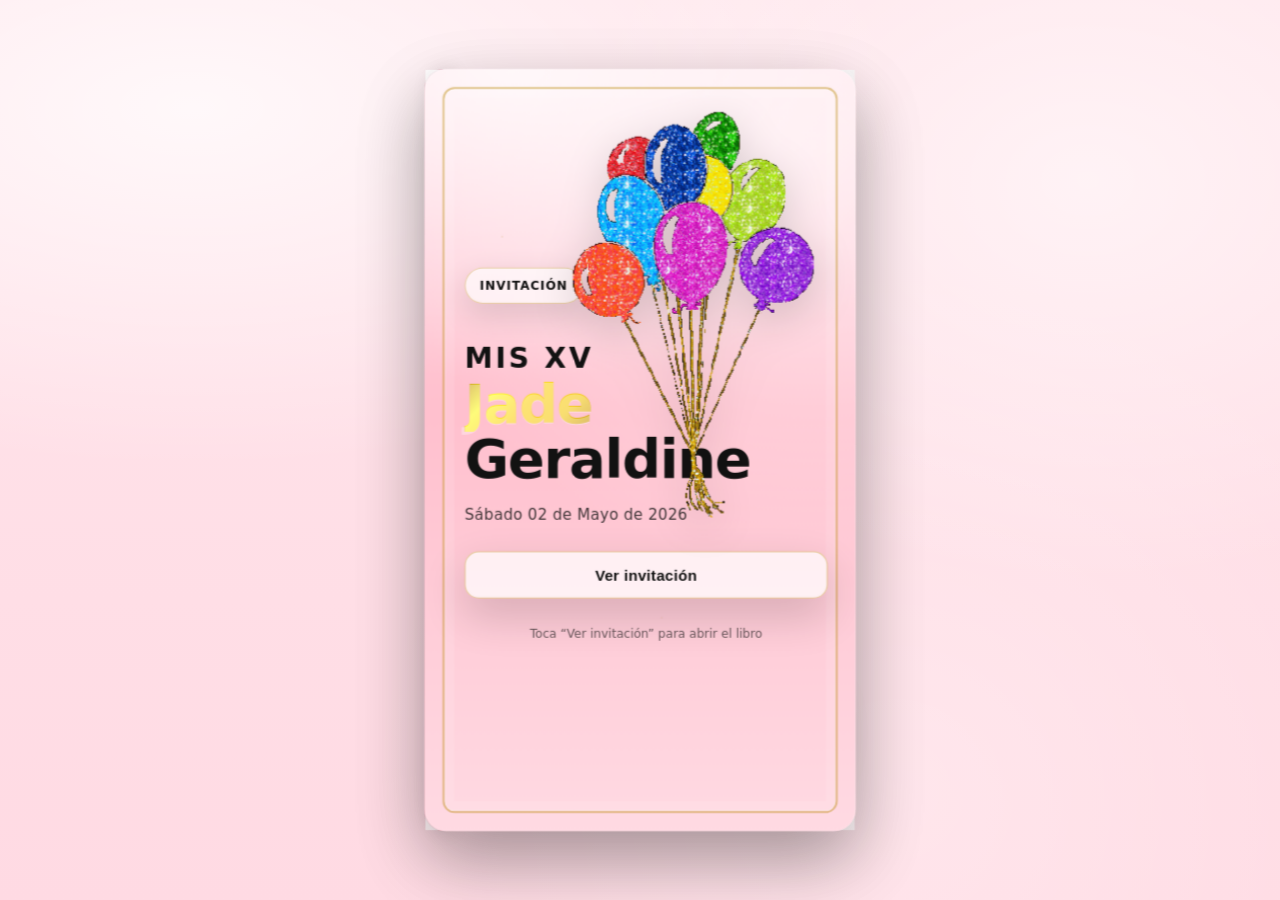
==== commit a1b9ac7f: "add: página de confirmación de asistencia" ====
--- a/index.html
+++ b/index.html
@@ -269,6 +269,10 @@
         line-height: 1.55;
       }
 
+      .page.page-rsvp{
+        gap: 12px;
+      }
+
       .page.page-home .photo-stack{
         width: min(68%, 240px);
         margin: 30px auto 0;
@@ -689,6 +693,73 @@
         pointer-events: none;
         user-select: none;
         filter: drop-shadow(0 8px 14px rgba(0,0,0,.16));
+      }
+
+      .rsvp-form{
+        display: grid;
+        gap: 10px;
+      }
+
+      .rsvp-question{
+        margin: 0;
+        color: rgba(18,18,18,.82);
+        font-size: 15px;
+        font-weight: 700;
+      }
+
+      .rsvp-options{
+        display: flex;
+        gap: 10px;
+        flex-wrap: wrap;
+      }
+
+      .rsvp-option{
+        display: inline-flex;
+        align-items: center;
+        gap: 8px;
+        padding: 8px 12px;
+        border-radius: 999px;
+        border: 1px solid rgba(0,0,0,.14);
+        background: rgba(255,255,255,.70);
+        font-size: 14px;
+        font-weight: 700;
+        color: rgba(18,18,18,.82);
+      }
+
+      .rsvp-label{
+        margin: 0;
+        color: rgba(18,18,18,.78);
+        font-size: 14px;
+        font-weight: 700;
+      }
+
+      .rsvp-input{
+        width: 100%;
+        border: 1px solid rgba(0,0,0,.16);
+        border-radius: 12px;
+        padding: 10px 12px;
+        font: inherit;
+        color: rgba(18,18,18,.88);
+        background: rgba(255,255,255,.82);
+        resize: none;
+      }
+
+      .rsvp-input:focus{
+        outline: 2px solid rgba(194,145,24,.35);
+        outline-offset: 1px;
+      }
+
+      .rsvp-submit{
+        border: 1px solid rgba(0,0,0,.42);
+        background: rgba(255,255,255,.92);
+        color: rgba(0,0,0,.92);
+        border-radius: 12px;
+        padding: 10px 14px;
+        font-size: 14px;
+        font-weight: 800;
+        cursor: pointer;
+        width: fit-content;
+        box-shadow: 0 12px 24px rgba(0,0,0,.10);
       }
 
       .pager-btn:active{
@@ -822,20 +893,6 @@
                 </div>
               </section>
 
-              <section class="page is-shelved" data-page="6" aria-label="Página 6">
-                <div class="kicker">Detalles</div>
-                <h2 class="title" style="margin:0">
-                  <span class="gold">Jade</span> Geraldine
-                </h2>
-                <div class="photo-frame" aria-label="Foto">
-                  <img class="photo" src="./foto.png" alt="Foto de Jade Geraldine" loading="lazy" decoding="async" />
-                </div>
-                <p class="text">Página extra para que puedas probar el efecto de “pasar hoja” con Siguiente/Anterior.</p>
-                <div class="divider"></div>
-                <p class="text" style="font-weight:800">Sábado 02 de Mayo de 2026</p>
-                <p class="text">Aquí después agregamos: ceremonia, recepción, ubicación, dress code, confirmación y galería.</p>
-              </section>
-
               <section class="page" data-page="2" aria-label="Página 2">
                 <div class="kicker">Poema</div>
                 <h2 class="title" style="margin:0">
@@ -902,6 +959,28 @@
                 <p class="poem"><b>Hora:</b> 8:30 PM</p>
                 <img class="party-gif" src="./party2.gif" alt="" aria-hidden="true" loading="lazy" decoding="async" />
               </section>
+
+              <section class="page page-rsvp" data-page="6" aria-label="Página 6">
+                <div class="kicker">Confirmación</div>
+                <h2 class="title" style="margin:0; font-size: clamp(30px, 7vw, 42px);">Asistencia</h2>
+                <div class="divider"></div>
+                <p class="rsvp-question">¿Podrás acompañarnos en la fiesta?</p>
+                <form class="rsvp-form" id="rsvpForm">
+                  <div class="rsvp-options" role="radiogroup" aria-label="Confirmación de asistencia">
+                    <label class="rsvp-option">
+                      <input type="radio" name="attendance" value="Si" />
+                      Sí, asisto
+                    </label>
+                    <label class="rsvp-option">
+                      <input type="radio" name="attendance" value="No" />
+                      No podré asistir
+                    </label>
+                  </div>
+                  <p class="rsvp-label">Nombres de las personas que asistirán (si aplica):</p>
+                  <textarea class="rsvp-input" id="rsvpNames" rows="4" placeholder="Ejemplo: Ana Pérez, Luis García"></textarea>
+                  <button class="rsvp-submit" type="submit">Enviar por WhatsApp</button>
+                </form>
+              </section>
             </div>
           </section>
 
@@ -949,6 +1028,8 @@
         const music = document.getElementById('music');
         const musicToggle = document.getElementById('musicToggle');
         const musicSlashPath = document.getElementById('musicSlashPath');
+        const rsvpForm = document.getElementById('rsvpForm');
+        const rsvpNames = document.getElementById('rsvpNames');
         const pageEls = Array.from(document.querySelectorAll('.page:not(.is-shelved)'));
 
         const cdDays = document.getElementById('cdDays');
@@ -1100,6 +1181,39 @@
           changePage(currentPageIndex - 1, 'prev');
         });
 
+        if (rsvpForm) {
+          rsvpForm.addEventListener('submit', (event) => {
+            event.preventDefault();
+            const selected = rsvpForm.querySelector('input[name="attendance"]:checked');
+            if (!selected) {
+              window.alert('Por favor selecciona si asistirás o no.');
+              return;
+            }
+
+            const names = (rsvpNames?.value || '').trim();
+            if (selected.value === 'Si' && !names) {
+              window.alert('Por favor escribe los nombres de las personas que asistirán.');
+              return;
+            }
+
+            const phone = '525656663677';
+            const messageLines = [
+              'Hola, quiero confirmar asistencia a la fiesta de XV de Jade Geraldine.',
+              `Asistencia: ${selected.value}`
+            ];
+
+            if (selected.value === 'Si') {
+              messageLines.push(`Nombres de asistentes: ${names}`);
+            } else if (names) {
+              messageLines.push(`Comentario: ${names}`);
+            }
+
+            const message = encodeURIComponent(messageLines.join('\n'));
+            const whatsappUrl = `https://wa.me/${phone}?text=${message}`;
+            window.open(whatsappUrl, '_blank', 'noopener,noreferrer');
+          });
+        }
+
         pageEls.forEach((el) => el.classList.remove('is-active', 'is-visible', 'is-under'));
         pageEls[0].classList.add('is-active', 'is-visible');
         music.muted = true;
